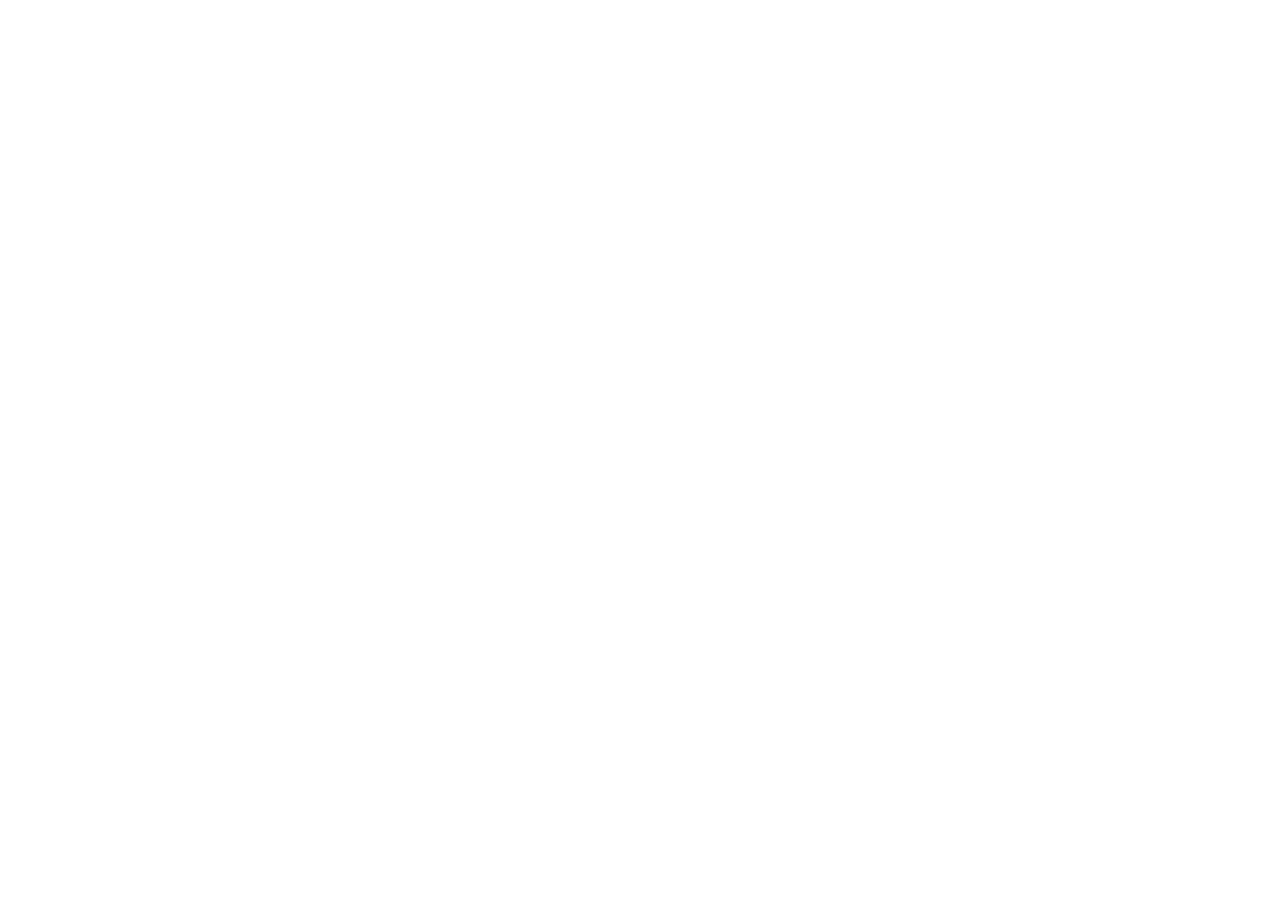
==== index.html @ 8747aeb1 "Initial commit" ====
<!DOCTYPE html>
<html lang="en">
	<head>
		<meta charset="utf-8" />
		<title>United States GDP</title>
		<meta name="viewport" content="width=device-width, initial-scale=1" />
		<meta name="description" content="United States GDP (Bar Chart)" />
		<link rel="stylesheet" type="text/css" href="app.css" />
	</head>
	<body>

		<script src="app.js"></script>
	</body>

</html>
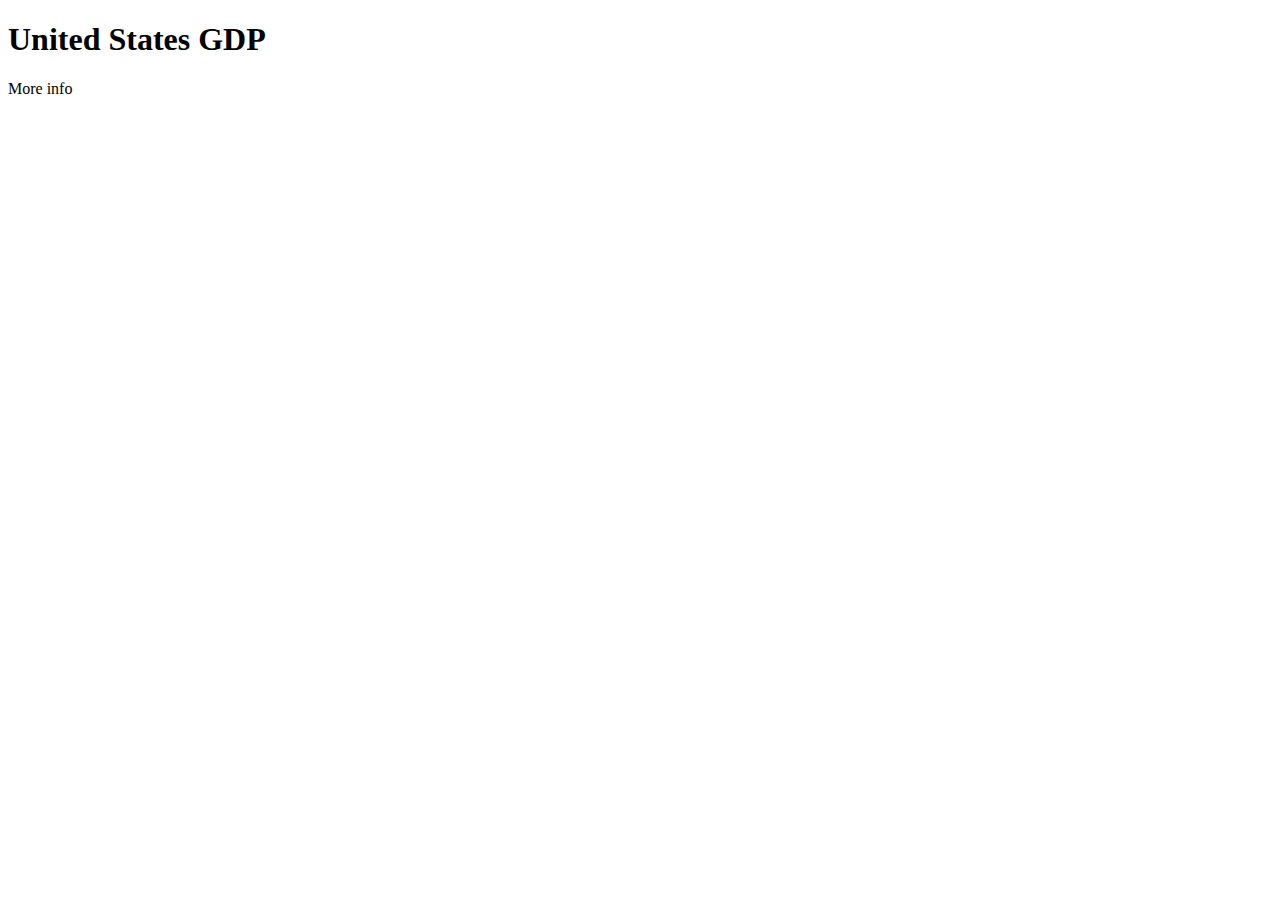
==== commit 0ebbf159: "Add header to the United States GDP bar chart" ====
--- a/index.html
+++ b/index.html
@@ -5,11 +5,18 @@
 		<title>United States GDP</title>
 		<meta name="viewport" content="width=device-width, initial-scale=1" />
 		<meta name="description" content="United States GDP (Bar Chart)" />
-		<link rel="stylesheet" type="text/css" href="app.css" />
+		<link rel="stylesheet" type="text/css" href="css/app.css" />
 	</head>
 	<body>
+		<header>
+			<h1>United States GDP</h1>
+			<p id="more-info">More info</p>
+		</header>
 
-		<script src="app.js"></script>
+
+		<script src="js/popper.min.js"></script>
+		<script src="js/tippy-bundle.umd.js"></script>
+		<script src="js/app.js"></script>
 	</body>
 
 </html>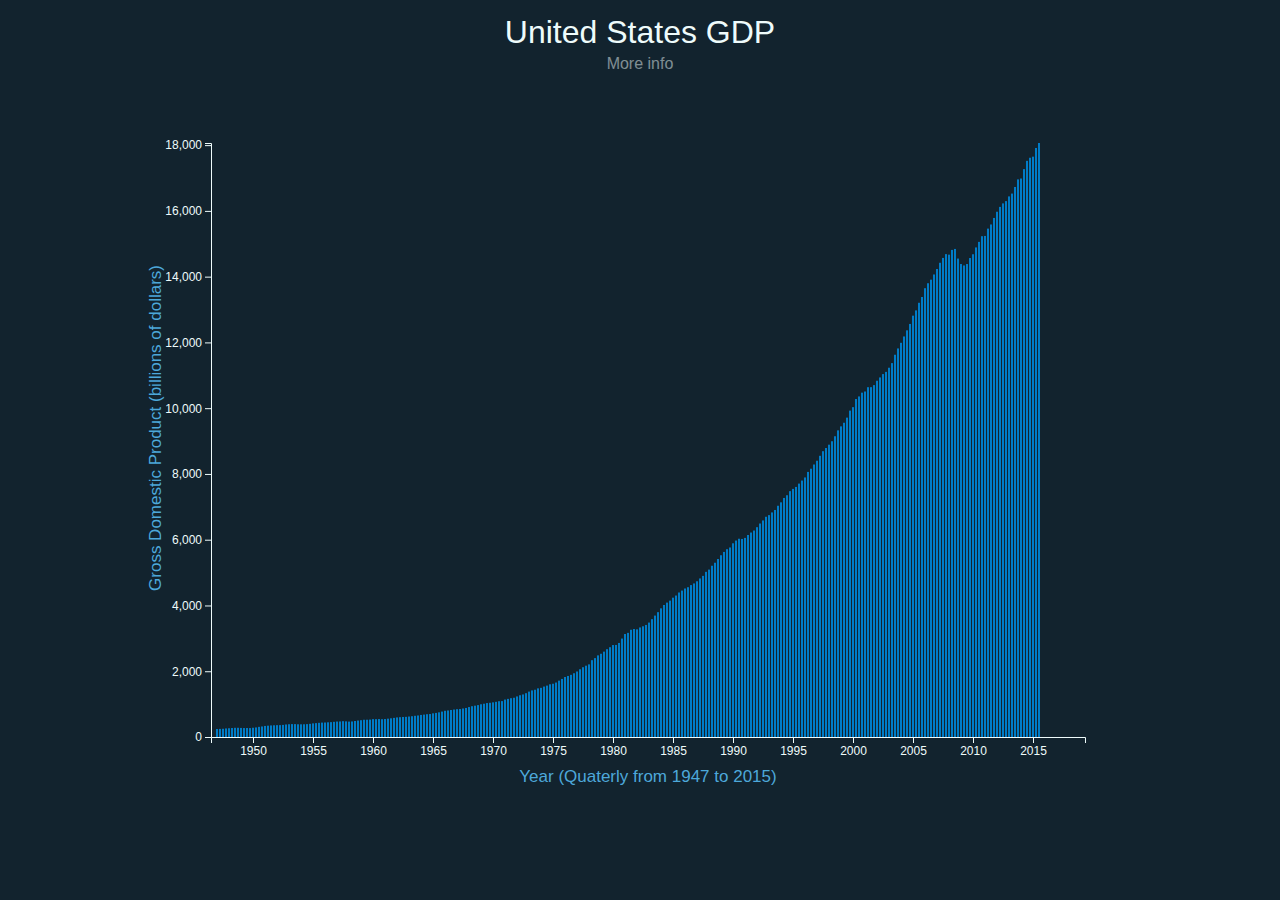
==== commit 83ef3542: "Fulfills freecodecamp's user stories so as to pass its tests." ====
--- a/index.html
+++ b/index.html
@@ -9,11 +9,16 @@
 	</head>
 	<body>
 		<header>
-			<h1>United States GDP</h1>
+			<h1 id="title">United States GDP</h1>
 			<p id="more-info">More info</p>
 		</header>
 
+		<div id="container">
+			<svg id="bar-chart"></svg>
+		</div>
 
+		<script src="https://cdn.freecodecamp.org/testable-projects-fcc/v1/bundle.js"></script>
+		<script src="js/d3.min.js"></script>
 		<script src="js/popper.min.js"></script>
 		<script src="js/tippy-bundle.umd.js"></script>
 		<script src="js/app.js"></script>
--- a/css/app.css
+++ b/css/app.css
@@ -0,0 +1,107 @@
+:root {
+	--light-blue: #4DA8DA;
+	--dark-blue: #12232E;
+	--white: #EEFBFB;
+	font-family: "Segoe UI", "Helvetica Neue", "Arial", sans-serif;
+}
+
+.tippy-box[data-theme~="light"] {
+	background-color: white;
+	font-family: "Segoe UI", "Helvetica Neue", "Arial", sans-serif;
+	color: black;
+}
+.tippy-box[data-theme~='light'][data-placement^='top'] > .tippy-arrow::before {
+  	border-top-color: white;
+}
+.tippy-box[data-theme~='light'][data-placement^='bottom'] > .tippy-arrow::before {
+  	border-bottom-color: white;
+}
+.tippy-box[data-theme~='light'][data-placement^='left'] > .tippy-arrow::before {
+  	border-left-color: white;
+}
+.tippy-box[data-theme~='light'][data-placement^='right'] > .tippy-arrow::before {
+  	border-right-color: white;
+}
+
+
+a:link, a:visited {
+	text-decoration: none;
+	color: var(--light-blue);
+}
+a:hover, a:active {
+	text-decoration: underline;
+	text-decoration-style: dashed;
+}
+#container {
+	width: 100vw;
+	overflow: auto;
+}
+#bar-chart {
+	width: 1000px;
+	height: 80vh;
+	display: block;
+	margin: auto;
+}
+/*
+@media (min-width: 992px) {
+	#bar-chart {
+		width: 70vw;
+	}
+}
+@media (min-width: 768px) {
+	#bar-chart {
+		width: 80vw;
+	}
+}
+*/
+div#tooltip {
+	position: absolute;
+    text-align: center;
+    padding: .5rem;
+    background: hsla(210, 3%, 75%, 0.5);
+    color: var(--dark-blue);
+    pointer-events: none;
+    font-size: 1em;
+}
+
+
+body {
+	background-color: var(--dark-blue);
+	color: var(--white);
+	fill: var(--white);
+}
+text {
+	fill: var(--white);
+}
+
+/* Header */
+header {
+	text-align: center;
+}
+header h1 {
+	font-weight: 500;
+	line-height: 1;
+	margin-top: 0.5em;
+	margin-bottom: 0;
+	overflow-wrap: break-word;
+	word-wrap: break-word;
+}
+header p {
+	line-height: 0;
+	color: hsla(180, 62%, 96%, 0.5);
+}
+
+/* The Bar Chart */
+rect {
+	fill: #007CC7;
+}
+rect:hover {
+	fill: var(--light-blue);
+}
+g text {
+	font-size: larger;
+}
+.label {
+	font-size: 1.7em;
+	fill: var(--light-blue);
+}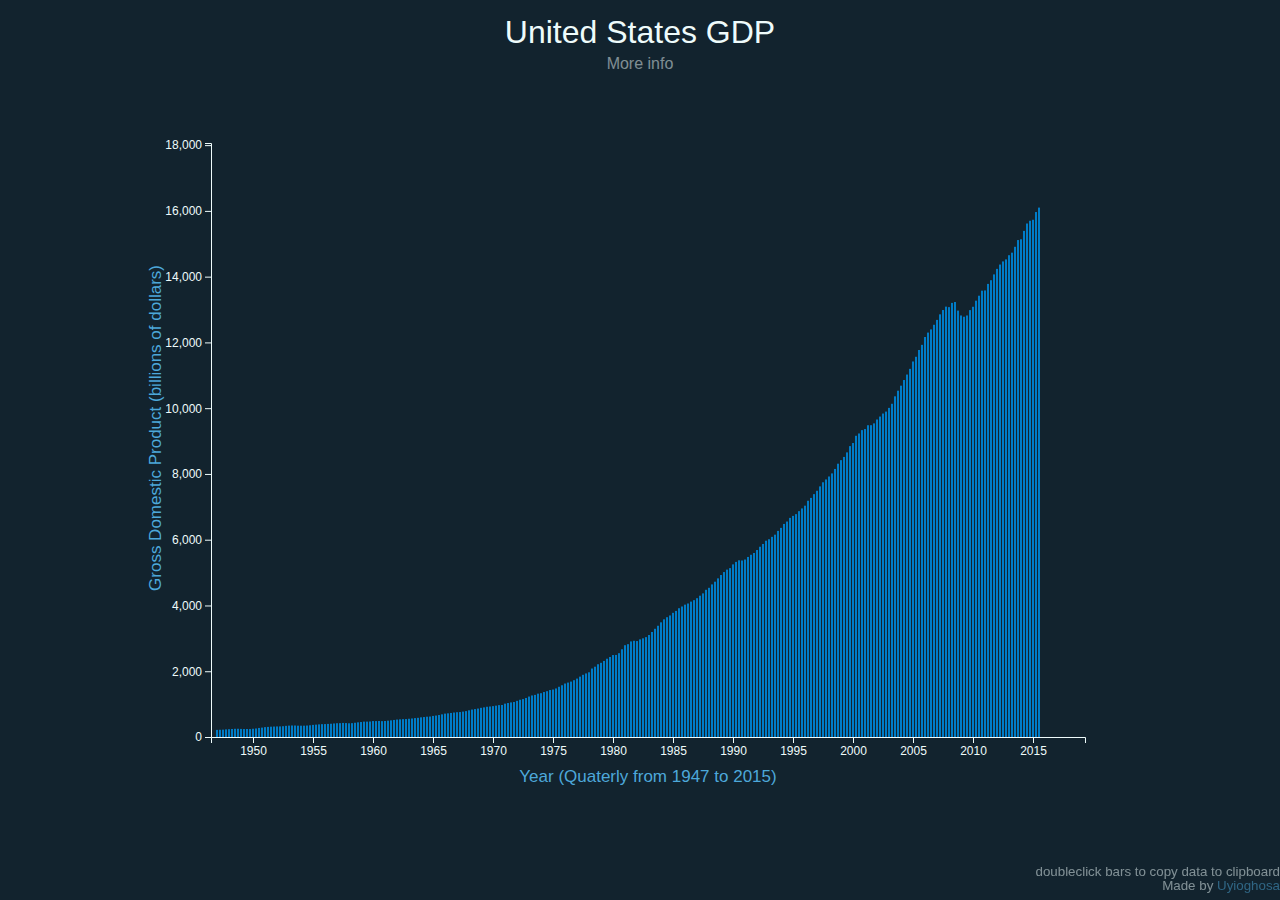
==== commit f786e443: "Add about block" ====
--- a/index.html
+++ b/index.html
@@ -17,6 +17,10 @@
 			<svg id="bar-chart"></svg>
 		</div>
 
+		<div id="about" style="font-size:smaller;">
+			<p id="instruction">doubleclick bars to copy data to clipboard</p>
+			<p id="about-me">Made by <a href="https://www.codepen.io/healerC" target="_blank">Uyioghosa</a></p>
+		</div>
 		<script src="https://cdn.freecodecamp.org/testable-projects-fcc/v1/bundle.js"></script>
 		<script src="js/d3.min.js"></script>
 		<script src="js/popper.min.js"></script>
--- a/css/app.css
+++ b/css/app.css
@@ -1,13 +1,13 @@
+/* Variables and declarations used */
 :root {
 	--light-blue: #4DA8DA;
 	--dark-blue: #12232E;
 	--white: #EEFBFB;
-	font-family: "Segoe UI", "Helvetica Neue", "Arial", sans-serif;
 }
 
+/* Customize the tippy tooltip */
 .tippy-box[data-theme~="light"] {
 	background-color: white;
-	font-family: "Segoe UI", "Helvetica Neue", "Arial", sans-serif;
 	color: black;
 }
 .tippy-box[data-theme~='light'][data-placement^='top'] > .tippy-arrow::before {
@@ -23,7 +23,7 @@
   	border-right-color: white;
 }
 
-
+/* The only links in the page is that present on the tooltip */
 a:link, a:visited {
 	text-decoration: none;
 	color: var(--light-blue);
@@ -32,30 +32,22 @@
 	text-decoration: underline;
 	text-decoration-style: dashed;
 }
+
+/* The container makes it possible for the chart to be within the viewport width */
 #container {
 	width: 100vw;
 	overflow: auto;
 }
+
 #bar-chart {
 	width: 1000px;
 	height: 80vh;
 	display: block;
 	margin: auto;
 }
-/*
-@media (min-width: 992px) {
-	#bar-chart {
-		width: 70vw;
-	}
-}
-@media (min-width: 768px) {
-	#bar-chart {
-		width: 80vw;
-	}
-}
-*/
+
 div#tooltip {
-	position: absolute;
+	position: absolute;			/* So the tooltip can be positioned anywhere in the page*/
     text-align: center;
     padding: .5rem;
     background: hsla(210, 3%, 75%, 0.5);
@@ -67,11 +59,13 @@
 
 body {
 	background-color: var(--dark-blue);
-	color: var(--white);
+	color: var(--white);		/* All text (including svg texts) should be whiteish */
 	fill: var(--white);
+	font-family: "Segoe UI", "Helvetica Neue", sans-serif;
 }
+
 text {
-	fill: var(--white);
+	fill: var(--white);			/* Turns out svg's text did not inherit the fill property */
 }
 
 /* Header */
@@ -83,8 +77,6 @@
 	line-height: 1;
 	margin-top: 0.5em;
 	margin-bottom: 0;
-	overflow-wrap: break-word;
-	word-wrap: break-word;
 }
 header p {
 	line-height: 0;
@@ -99,9 +91,24 @@
 	fill: var(--light-blue);
 }
 g text {
-	font-size: larger;
+	font-size: larger;		/* The ticks */
 }
 .label {
 	font-size: 1.7em;
 	fill: var(--light-blue);
+}
+
+/* About block */
+#about {
+	position: fixed;
+	right: 0;
+	bottom: 0;
+	opacity: 0.5;
+	text-align: right;
+}
+#about #instruction {
+	line-height: 0;
+}
+#about #about-me {
+	line-height: 0.1;
 }